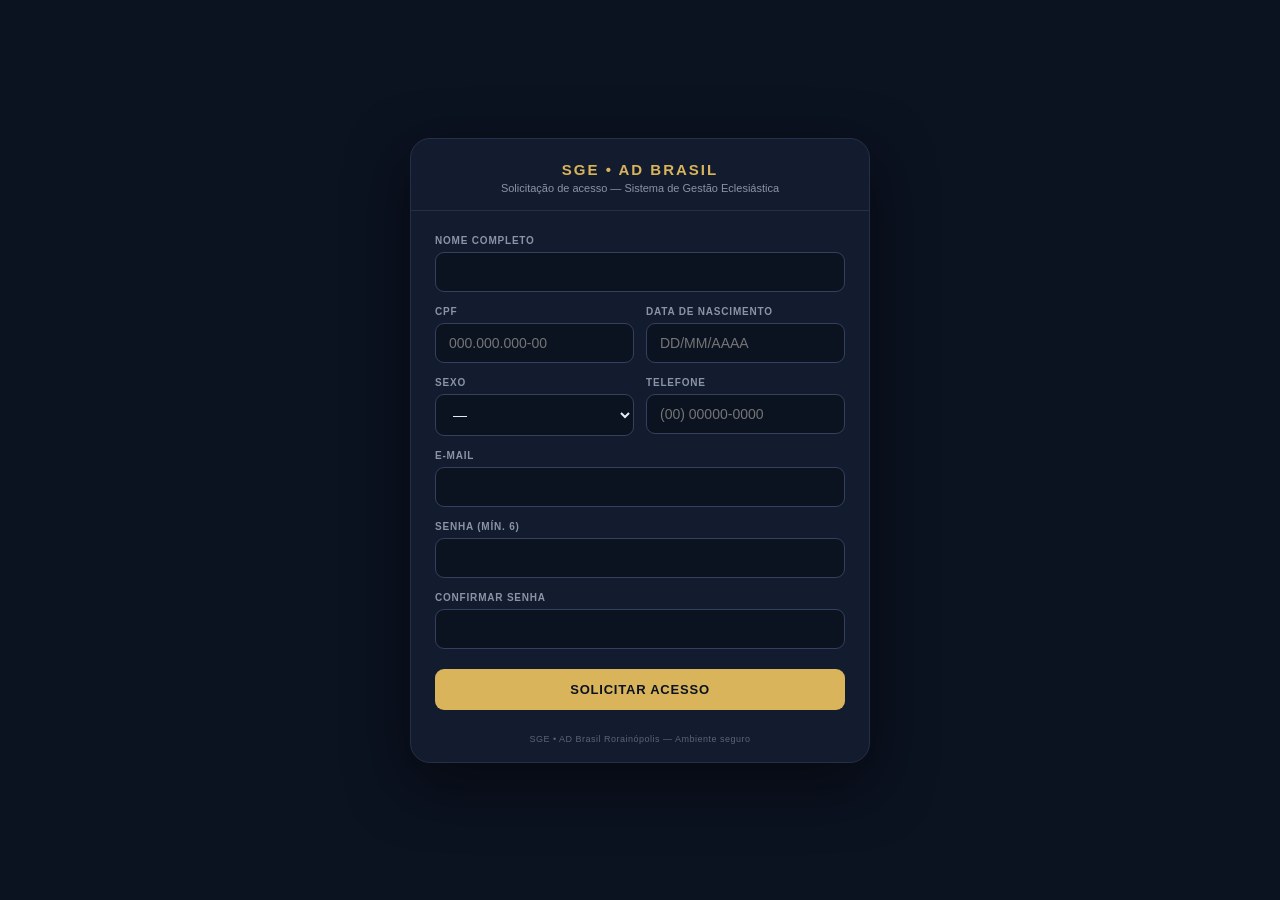
==== sge/cadastro.html @ bb881dd8 "feat: pagina publica de cadastro com confirmacao por codigo de 6 digitos Formulario externo -> sge-a" ====
<!DOCTYPE html>
<html lang="pt-BR">
<head>
<meta charset="UTF-8">
<meta name="viewport" content="width=device-width, initial-scale=1.0">
<title>Cadastro de Acesso — SGE AD Brasil</title>
<style>
    * { margin: 0; padding: 0; box-sizing: border-box; }
    body { font-family: 'Segoe UI', Arial, sans-serif; background: #0b1220; color: #e8ecf3; min-height: 100vh; display: flex; align-items: center; justify-content: center; padding: 20px; }
    .card { width: 100%; max-width: 460px; background: #131c2e; border: 1px solid #243048; border-radius: 20px; overflow: hidden; box-shadow: 0 20px 60px rgba(0,0,0,.5); }
    .topo { padding: 22px 24px 16px; border-bottom: 1px solid #243048; text-align: center; }
    .topo h1 { font-size: 15px; letter-spacing: 2px; color: #d9b45b; font-weight: 700; }
    .topo p { font-size: 11px; color: #8a94a8; margin-top: 4px; }
    .corpo { padding: 24px; }
    .campo { margin-bottom: 14px; }
    .campo label { display: block; font-size: 10px; font-weight: 700; text-transform: uppercase; letter-spacing: .8px; color: #8a94a8; margin-bottom: 6px; }
    .campo input, .campo select { width: 100%; padding: 11px 13px; font-size: 14px; color: #e8ecf3; background: #0b1220; border: 1px solid #33415e; border-radius: 9px; outline: none; }
    .campo input:focus, .campo select:focus { border-color: #d9b45b; }
    .dupla { display: grid; grid-template-columns: 1fr 1fr; gap: 12px; }
    .btn { width: 100%; padding: 13px; font-size: 13px; font-weight: 800; letter-spacing: .06em; text-transform: uppercase; color: #0b1220; background: #d9b45b; border: none; border-radius: 9px; cursor: pointer; margin-top: 6px; }
    .btn:hover { background: #c9a34a; }
    .btn:disabled { opacity: .55; cursor: default; }
    .btn-sec { background: transparent; color: #8a94a8; border: 1px solid #33415e; font-weight: 600; text-transform: none; letter-spacing: 0; font-size: 12px; padding: 10px; }
    .erro { background: rgba(239,68,68,.12); border: 1px solid rgba(239,68,68,.4); color: #f3a5a0; border-radius: 9px; padding: 11px 13px; font-size: 12px; margin-bottom: 14px; }
    .ok { background: rgba(16,185,129,.12); border: 1px solid rgba(16,185,129,.4); color: #7fe3c1; border-radius: 9px; padding: 11px 13px; font-size: 12px; margin-bottom: 14px; }
    .codigo-box { text-align: center; }
    .codigo-box input { text-align: center; font-size: 30px; font-weight: 800; letter-spacing: 14px; padding: 14px 10px 14px 22px; font-family: Consolas, monospace; }
    .fim { text-align: center; padding: 10px 6px; }
    .fim .selo { margin: 6px auto 16px; width: 80px; height: 80px; border-radius: 50%; background: rgba(16,185,129,.15); border: 2px solid #10b981; color: #10b981; display: flex; align-items: center; justify-content: center; font-size: 36px; }
    .fim h2 { font-size: 17px; color: #10b981; letter-spacing: 1px; margin-bottom: 10px; }
    .fim p { font-size: 13px; color: #8a94a8; line-height: 1.6; }
    .passos { text-align: left; margin: 16px auto 0; max-width: 300px; }
    .passos div { display: flex; gap: 10px; margin-bottom: 10px; font-size: 12px; color: #8a94a8; }
    .passos b { color: #d9b45b; min-width: 18px; }
    .rodape { text-align: center; font-size: 9px; color: #5a6478; padding: 0 24px 18px; letter-spacing: .5px; }
    .hidden { display: none; }
    .link-reenvio { text-align: center; margin-top: 12px; font-size: 11px; color: #8a94a8; }
    .link-reenvio a { color: #d9b45b; cursor: pointer; text-decoration: none; }
</style>
</head>
<body>
<div class="card">
    <div class="topo">
        <h1>SGE • AD BRASIL</h1>
        <p>Solicitação de acesso — Sistema de Gestão Eclesiástica</p>
    </div>

    <!-- ETAPA 1: formulário -->
    <div class="corpo" id="etapa-form">
        <div id="msg-form"></div>
        <form id="form-cadastro" autocomplete="off">
            <div class="campo"><label>Nome completo</label><input id="f-nome" required maxlength="120"></div>
            <div class="dupla">
                <div class="campo"><label>CPF</label><input id="f-cpf" required inputmode="numeric" maxlength="14" placeholder="000.000.000-00"></div>
                <div class="campo"><label>Data de nascimento</label><input id="f-nasc" required inputmode="numeric" maxlength="10" placeholder="DD/MM/AAAA"></div>
            </div>
            <div class="dupla">
                <div class="campo"><label>Sexo</label><select id="f-sexo"><option value="">—</option><option>Masculino</option><option>Feminino</option></select></div>
                <div class="campo"><label>Telefone</label><input id="f-tel" inputmode="tel" maxlength="15" placeholder="(00) 00000-0000"></div>
            </div>
            <div class="campo"><label>E-mail</label><input id="f-email" type="email" required maxlength="120"></div>
            <div class="campo"><label>Senha (mín. 6)</label><input id="f-senha" type="password" required minlength="6" autocomplete="new-password"></div>
            <div class="campo"><label>Confirmar senha</label><input id="f-senha2" type="password" required minlength="6" autocomplete="new-password"></div>
            <button class="btn" id="btn-enviar" type="submit">Solicitar acesso</button>
        </form>
    </div>

    <!-- ETAPA 2: código de 6 dígitos -->
    <div class="corpo hidden" id="etapa-codigo">
        <div id="msg-codigo"></div>
        <p style="font-size:13px;color:#8a94a8;line-height:1.6;margin-bottom:16px">
            Enviamos um código de confirmação para <b id="cod-email" style="color:#e8ecf3"></b>.
            Digite-o abaixo — ele vale por 30 minutos.
        </p>
        <div class="campo codigo-box"><input id="f-codigo" inputmode="numeric" maxlength="6" placeholder="——————" autocomplete="one-time-code"></div>
        <button class="btn" id="btn-confirmar">Confirmar código</button>
        <div class="link-reenvio">Não recebeu? <a id="lnk-reenviar">Reenviar código</a></div>
    </div>

    <!-- ETAPA 3: aguardando aprovação -->
    <div class="corpo hidden" id="etapa-fim">
        <div class="fim">
            <div class="selo">✓</div>
            <h2>AGUARDANDO APROVAÇÃO</h2>
            <p>Seu e-mail foi confirmado e o cadastro seguiu para análise da administração.</p>
            <div class="passos">
                <div><b>1</b><span>A administração analisará seus dados.</span></div>
                <div><b>2</b><span>Você receberá por e-mail a decisão e o perfil concedido.</span></div>
                <div><b>3</b><span>O acesso ao SGE será liberado somente após a aprovação.</span></div>
            </div>
        </div>
    </div>

    <div class="rodape">SGE • AD Brasil Rorainópolis — Ambiente seguro</div>
</div>

<script>
const API = 'https://ptegydkazodwbmjnfwnp.supabase.co/functions/v1/sge-api';
const $ = id => document.getElementById(id);
let cpfCadastro = '';

function mascaraCPF(el){ el.addEventListener('input', () => {
    let v = el.value.replace(/\D/g,'').slice(0,11);
    if (v.length > 9) v = v.replace(/(\d{3})(\d{3})(\d{3})(\d{1,2})/, '$1.$2.$3-$4');
    else if (v.length > 6) v = v.replace(/(\d{3})(\d{3})(\d{1,3})/, '$1.$2.$3');
    else if (v.length > 3) v = v.replace(/(\d{3})(\d{1,3})/, '$1.$2');
    el.value = v;
});}
function mascaraData(el){ el.addEventListener('input', () => {
    let v = el.value.replace(/\D/g,'').slice(0,8);
    if (v.length > 4) v = v.replace(/(\d{2})(\d{2})(\d{1,4})/, '$1/$2/$3');
    else if (v.length > 2) v = v.replace(/(\d{2})(\d{1,2})/, '$1/$2');
    el.value = v;
});}
function mascaraTel(el){ el.addEventListener('input', () => {
    let v = el.value.replace(/\D/g,'').slice(0,11);
    if (v.length > 6) v = v.replace(/(\d{2})(\d{4,5})(\d{0,4})/, '($1) $2-$3');
    else if (v.length > 2) v = v.replace(/(\d{2})(\d{0,5})/, '($1) $2');
    el.value = v;
});}
mascaraCPF($('f-cpf')); mascaraData($('f-nasc')); mascaraTel($('f-tel'));
$('f-codigo').addEventListener('input', () => { $('f-codigo').value = $('f-codigo').value.replace(/\D/g,'').slice(0,6); });

function msg(id, texto, tipo){
    const el = $(id);
    el.innerHTML = texto ? `<div class="${tipo}">${texto}</div>` : '';
}
async function chamar(action, dados){
    const resp = await fetch(API, {
        method: 'POST',
        headers: { 'Content-Type': 'application/json' },
        body: JSON.stringify({ action, ...dados }),
    });
    let j = {};
    try { j = await resp.json(); } catch(e) {}
    return { status: resp.status, ...j };
}

$('form-cadastro').addEventListener('submit', async ev => {
    ev.preventDefault();
    msg('msg-form','');
    const nome = $('f-nome').value.trim(), cpf = $('f-cpf').value.trim(),
          nasc = $('f-nasc').value.trim(), email = $('f-email').value.trim(),
          senha = $('f-senha').value, senha2 = $('f-senha2').value;
    if (senha !== senha2) { msg('msg-form','As senhas digitadas não são iguais.','erro'); return; }
    const btn = $('btn-enviar'); btn.disabled = true; btn.textContent = 'Enviando…';
    try {
        const r = await chamar('cadastro_externo', {
            nome, cpf, data_nascimento: nasc, email,
            telefone: $('f-tel').value.trim(), sexo: $('f-sexo').value, senha,
        });
        if (r.ok) {
            cpfCadastro = cpf;
            $('cod-email').textContent = email;
            msg('msg-codigo', r.mensagem, r.email_enviado ? 'ok' : 'erro');
            $('etapa-form').classList.add('hidden');
            $('etapa-codigo').classList.remove('hidden');
            $('f-codigo').focus();
        } else {
            msg('msg-form', r.erro || 'Não foi possível concluir o cadastro.', 'erro');
        }
    } catch(e) {
        msg('msg-form','Falha de conexão. Verifique sua internet e tente novamente.','erro');
    }
    btn.disabled = false; btn.textContent = 'Solicitar acesso';
});

$('btn-confirmar').addEventListener('click', async () => {
    msg('msg-codigo','');
    const codigo = $('f-codigo').value.replace(/\D/g,'');
    if (codigo.length !== 6) { msg('msg-codigo','Digite os 6 dígitos do código.','erro'); return; }
    const btn = $('btn-confirmar'); btn.disabled = true; btn.textContent = 'Confirmando…';
    try {
        const r = await chamar('confirmar_codigo_cadastro', { cpf: cpfCadastro, codigo });
        if (r.ok) {
            $('etapa-codigo').classList.add('hidden');
            $('etapa-fim').classList.remove('hidden');
        } else {
            msg('msg-codigo', r.erro || 'Código inválido.', 'erro');
        }
    } catch(e) {
        msg('msg-codigo','Falha de conexão. Tente novamente.','erro');
    }
    btn.disabled = false; btn.textContent = 'Confirmar código';
});

$('lnk-reenviar').addEventListener('click', async () => {
    if (!cpfCadastro) return;
    msg('msg-codigo','Enviando novo código…','ok');
    try {
        const r = await chamar('reenviar_codigo_cadastro', { cpf: cpfCadastro });
        msg('msg-codigo', r.mensagem || r.erro || '', r.ok ? 'ok' : 'erro');
    } catch(e) {
        msg('msg-codigo','Falha de conexão. Tente novamente.','erro');
    }
});
</script>
</body>
</html>
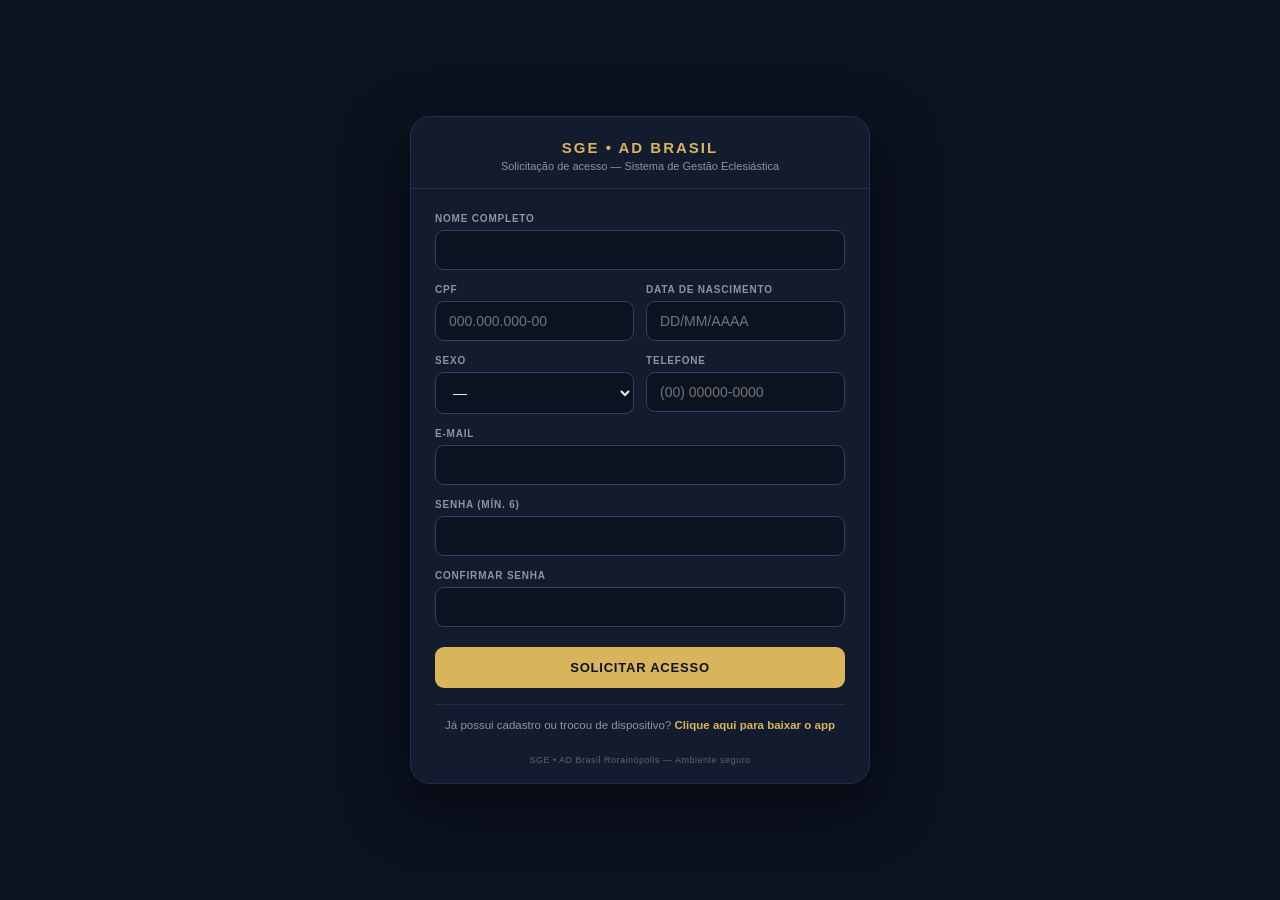
==== commit 5e7fc86e: "Cadastro externo: tela de espera com deteccao de dispositivo + acesso por CPF para reinstalacao" ====
--- a/sge/cadastro.html
+++ b/sge/cadastro.html
@@ -36,6 +36,14 @@
     .hidden { display: none; }
     .link-reenvio { text-align: center; margin-top: 12px; font-size: 11px; color: #8a94a8; }
     .link-reenvio a { color: #d9b45b; cursor: pointer; text-decoration: none; }
+    .link-acesso { text-align: center; margin-top: 16px; padding-top: 14px; border-top: 1px solid #243048; font-size: 11.5px; color: #8a94a8; }
+    .link-acesso a { color: #d9b45b; cursor: pointer; text-decoration: none; font-weight: 600; }
+    .dl-box { background: rgba(217,180,91,.08); border: 1px solid rgba(217,180,91,.35); border-radius: 10px; padding: 14px; margin-top: 16px; font-size: 12px; color: #c7cfdd; line-height: 1.6; }
+    .dl-box b { color: #d9b45b; }
+    .dl-box .btn { margin-top: 10px; }
+    .passos-pwa { text-align: left; margin-top: 10px; }
+    .passos-pwa div { display: flex; gap: 8px; margin-bottom: 6px; font-size: 11.5px; color: #8a94a8; }
+    .passos-pwa b { color: #d9b45b; }
 </style>
 </head>
 <body>
@@ -43,6 +51,7 @@
     <div class="topo">
         <h1>SGE • AD BRASIL</h1>
         <p>Solicitação de acesso — Sistema de Gestão Eclesiástica</p>
+        <p id="convite-origem" class="hidden" style="margin-top:8px;font-size:10.5px;color:#d9b45b;font-weight:700;letter-spacing:.6px;text-transform:uppercase"></p>
     </div>
 
     <!-- ETAPA 1: formulário -->
@@ -63,6 +72,17 @@
             <div class="campo"><label>Confirmar senha</label><input id="f-senha2" type="password" required minlength="6" autocomplete="new-password"></div>
             <button class="btn" id="btn-enviar" type="submit">Solicitar acesso</button>
         </form>
+        <div class="link-acesso">Já possui cadastro ou trocou de dispositivo? <a id="lnk-acesso">Clique aqui para baixar o app</a></div>
+    </div>
+
+    <!-- ETAPA 1b: acesso por CPF + senha (reinstalação / troca de aparelho) -->
+    <div class="corpo hidden" id="etapa-acesso">
+        <div id="msg-acesso"></div>
+        <div class="campo"><label>CPF</label><input id="a-cpf" inputmode="numeric" maxlength="14" placeholder="000.000.000-00"></div>
+        <div class="campo"><label>Senha</label><input id="a-senha" type="password" autocomplete="current-password"></div>
+        <button class="btn" id="btn-acesso">Verificar e baixar</button>
+        <div class="link-reenvio"><a id="lnk-voltar">← Voltar ao cadastro</a></div>
+        <div id="dl-acesso"></div>
     </div>
 
     <!-- ETAPA 2: código de 6 dígitos -->
@@ -88,6 +108,7 @@
                 <div><b>2</b><span>Você receberá por e-mail a decisão e o perfil concedido.</span></div>
                 <div><b>3</b><span>O acesso ao SGE será liberado somente após a aprovação.</span></div>
             </div>
+            <div id="dl-fim"></div>
         </div>
     </div>
 
@@ -98,6 +119,76 @@
 const API = 'https://ptegydkazodwbmjnfwnp.supabase.co/functions/v1/sge-api';
 const $ = id => document.getElementById(id);
 let cpfCadastro = '';
+let senhaCadastro = '';
+let origemConvite = '';
+
+// Detecção de dispositivo para a tela de espera / download
+function ehCelular() {
+    return /Android|iPhone|iPad|iPod|Windows Phone|webOS|Mobile/i.test(navigator.userAgent)
+        || (navigator.maxTouchPoints > 1 && matchMedia('(pointer: coarse)').matches);
+}
+const URL_PWA = 'index.html';   // PWA do SGE (mesmo diretório no Pages)
+
+function blocoDownload(mostrarStatus) {
+    if (ehCelular()) {
+        return `<div class="dl-box">
+            <b>📱 Instalar no celular</b>
+            <div class="passos-pwa">
+                <div><b>1</b><span>Toque no botão abaixo para abrir o aplicativo.</span></div>
+                <div><b>2</b><span>No menu do navegador (⋮ ou compartilhar), escolha <b>"Adicionar à tela inicial"</b>.</span></div>
+                <div><b>3</b><span>O ícone do SGE aparecerá junto aos seus apps.</span></div>
+            </div>
+            <a href="${URL_PWA}" class="btn" style="display:block;text-align:center;text-decoration:none;color:#0b1220">Abrir o aplicativo SGE</a>
+        </div>`;
+    }
+    return `<div class="dl-box">
+        <b>💻 Versão para computador (Windows)</b>
+        <p style="margin-top:6px">Baixe o pacote do SGE e descompacte para usar no seu computador.</p>
+        <button class="btn" id="btn-dl-app">Baixar SGE para Windows</button>
+        ${mostrarStatus ? '<p style="margin-top:8px;font-size:10.5px;color:#8a94a8">O aplicativo já pode ser instalado — o acesso às funções será liberado após a aprovação.</p>' : ''}
+    </div>`;
+}
+
+function ligarBotaoDownload(getCredenciais) {
+    const btn = document.getElementById('btn-dl-app');
+    if (!btn) return;
+    btn.addEventListener('click', async () => {
+        const { cpf, senha } = getCredenciais();
+        btn.disabled = true; btn.textContent = 'Baixando…';
+        try {
+            const resp = await fetch(API, {
+                method: 'POST', headers: { 'Content-Type': 'application/json' },
+                body: JSON.stringify({ action: 'baixar_app', cpf, senha }),
+            });
+            if (!resp.ok) {
+                let j = {}; try { j = await resp.json(); } catch(e) {}
+                msg('msg-acesso', j.erro || 'Não foi possível baixar agora.', 'erro');
+                msg('msg-codigo', j.erro || 'Não foi possível baixar agora.', 'erro');
+            } else {
+                const blob = await resp.blob();
+                const dispo = resp.headers.get('Content-Disposition') || '';
+                const nome = (dispo.match(/filename="?([^";]+)"?/) || [])[1] || 'SGE-app.zip';
+                const a = document.createElement('a');
+                a.href = URL.createObjectURL(blob); a.download = nome; a.click();
+                URL.revokeObjectURL(a.href);
+            }
+        } catch(e) {
+            msg('msg-acesso','Falha de conexão ao baixar.','erro');
+        }
+        btn.disabled = false; btn.textContent = 'Baixar SGE para Windows';
+    });
+}
+
+// Link personalizado: cadastro.html?c=mucak → mostra a congregação/origem no topo
+(function(){
+    const c = new URLSearchParams(location.search).get('c');
+    if (!c) return;
+    origemConvite = decodeURIComponent(c.replace(/\+/g,' ')).trim().slice(0, 60);
+    if (!origemConvite) return;
+    const el = $('convite-origem');
+    el.textContent = 'Convite — ' + origemConvite;
+    el.classList.remove('hidden');
+})();
 
 function mascaraCPF(el){ el.addEventListener('input', () => {
     let v = el.value.replace(/\D/g,'').slice(0,11);
@@ -148,9 +239,11 @@
         const r = await chamar('cadastro_externo', {
             nome, cpf, data_nascimento: nasc, email,
             telefone: $('f-tel').value.trim(), sexo: $('f-sexo').value, senha,
+            origem: origemConvite,
         });
         if (r.ok) {
             cpfCadastro = cpf;
+            senhaCadastro = senha;
             $('cod-email').textContent = email;
             msg('msg-codigo', r.mensagem, r.email_enviado ? 'ok' : 'erro');
             $('etapa-form').classList.add('hidden');
@@ -175,6 +268,8 @@
         if (r.ok) {
             $('etapa-codigo').classList.add('hidden');
             $('etapa-fim').classList.remove('hidden');
+            $('dl-fim').innerHTML = blocoDownload(true);
+            ligarBotaoDownload(() => ({ cpf: cpfCadastro, senha: senhaCadastro }));
         } else {
             msg('msg-codigo', r.erro || 'Código inválido.', 'erro');
         }
@@ -194,6 +289,43 @@
         msg('msg-codigo','Falha de conexão. Tente novamente.','erro');
     }
 });
+
+// --- Acesso por CPF + senha: reinstalação / troca de dispositivo ---
+mascaraCPF($('a-cpf'));
+$('lnk-acesso').addEventListener('click', () => {
+    $('etapa-form').classList.add('hidden');
+    $('etapa-acesso').classList.remove('hidden');
+    $('a-cpf').focus();
+});
+$('lnk-voltar').addEventListener('click', () => {
+    $('etapa-acesso').classList.add('hidden');
+    $('etapa-form').classList.remove('hidden');
+});
+
+$('btn-acesso').addEventListener('click', async () => {
+    msg('msg-acesso','');
+    $('dl-acesso').innerHTML = '';
+    const cpf = $('a-cpf').value.trim(), senha = $('a-senha').value;
+    if (!cpf || !senha) { msg('msg-acesso','Informe CPF e senha.','erro'); return; }
+    const btn = $('btn-acesso'); btn.disabled = true; btn.textContent = 'Verificando…';
+    try {
+        const r = await chamar('consultar_acesso_cpf', { cpf, senha });
+        if (r.ok) {
+            const pendente = !r.aprovado;
+            msg('msg-acesso', pendente
+                ? `Olá, <b>${r.nome}</b>! Seu cadastro ainda <b>aguarda aprovação do administrador</b> — mas você já pode instalar o aplicativo abaixo.`
+                : `Olá, <b>${r.nome}</b>! Cadastro aprovado — baixe o aplicativo abaixo.`,
+                'ok');
+            $('dl-acesso').innerHTML = blocoDownload(pendente);
+            ligarBotaoDownload(() => ({ cpf, senha }));
+        } else {
+            msg('msg-acesso', r.erro || 'CPF ou senha inválidos.', 'erro');
+        }
+    } catch(e) {
+        msg('msg-acesso','Falha de conexão. Tente novamente.','erro');
+    }
+    btn.disabled = false; btn.textContent = 'Verificar e baixar';
+});
 </script>
 </body>
 </html>
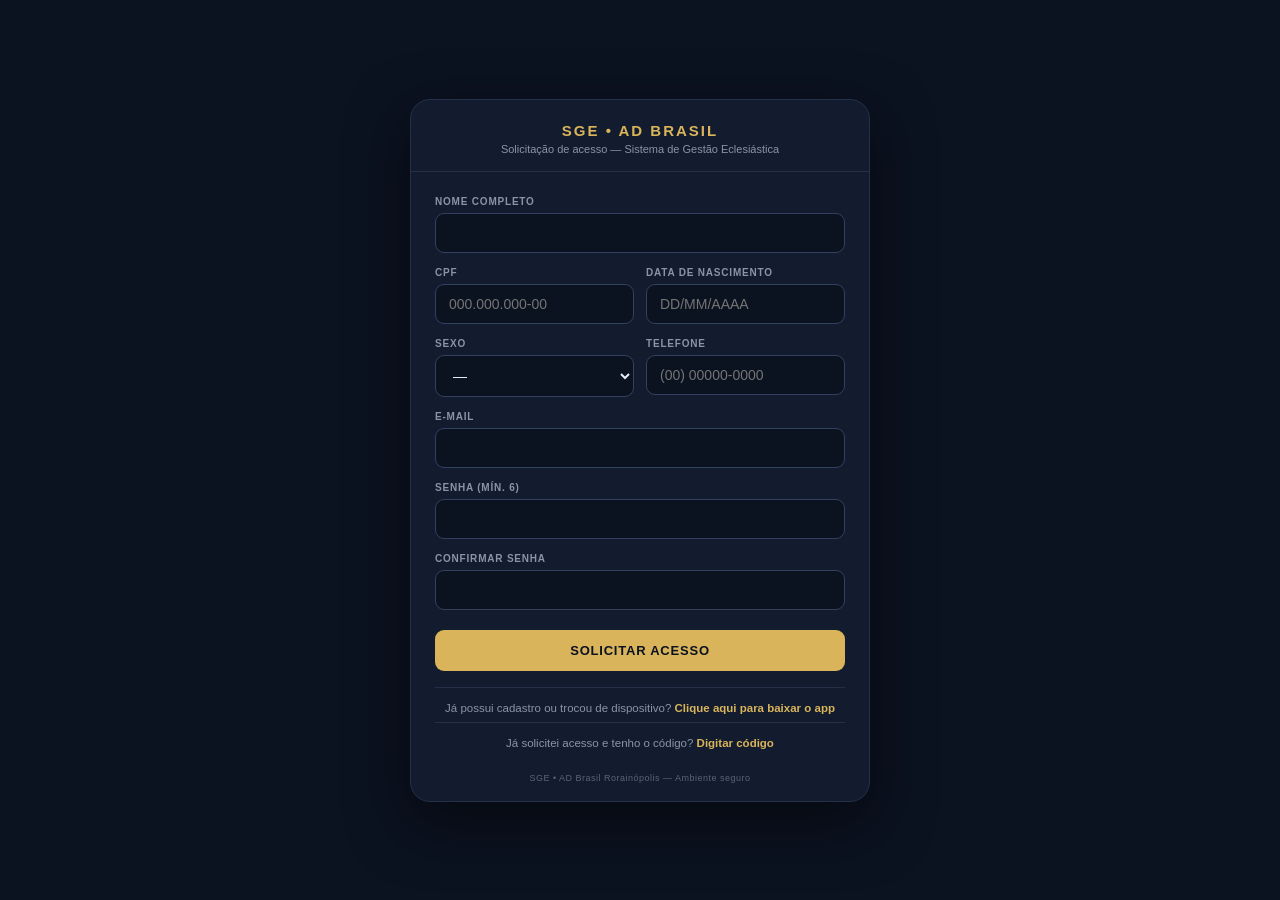
==== commit 7856a764: "feat(cadastro): recuperar etapa do codigo apos reload/expiracao" ====
--- a/sge/cadastro.html
+++ b/sge/cadastro.html
@@ -73,6 +73,7 @@
             <button class="btn" id="btn-enviar" type="submit">Solicitar acesso</button>
         </form>
         <div class="link-acesso">Já possui cadastro ou trocou de dispositivo? <a id="lnk-acesso">Clique aqui para baixar o app</a></div>
+        <div class="link-acesso" style="margin-top:8px">Já solicitei acesso e tenho o código? <a id="lnk-tenho-codigo">Digitar código</a></div>
     </div>
 
     <!-- ETAPA 1b: acesso por CPF + senha (reinstalação / troca de aparelho) -->
@@ -88,6 +89,7 @@
     <!-- ETAPA 2: código de 6 dígitos -->
     <div class="corpo hidden" id="etapa-codigo">
         <div id="msg-codigo"></div>
+        <div class="campo hidden" id="campo-cod-cpf"><label>Seu CPF</label><input id="f-cod-cpf" inputmode="numeric" maxlength="14" placeholder="000.000.000-00"></div>
         <p style="font-size:13px;color:#8a94a8;line-height:1.6;margin-bottom:16px">
             Enviamos um código de confirmação para <b id="cod-email" style="color:#e8ecf3"></b>.
             Digite-o abaixo — ele vale por 30 minutos.
@@ -154,6 +156,7 @@
     if (!btn) return;
     btn.addEventListener('click', async () => {
         const { cpf, senha } = getCredenciais();
+        if (!cpf || !senha) return;
         btn.disabled = true; btn.textContent = 'Baixando…';
         try {
             const resp = await fetch(API, {
@@ -210,7 +213,23 @@
     el.value = v;
 });}
 mascaraCPF($('f-cpf')); mascaraData($('f-nasc')); mascaraTel($('f-tel'));
+mascaraCPF($('f-cod-cpf'));
 $('f-codigo').addEventListener('input', () => { $('f-codigo').value = $('f-codigo').value.replace(/\D/g,'').slice(0,6); });
+
+// CPF usado na etapa do código: o da sessão atual ou o digitado manualmente
+// (quando a página foi recarregada e o usuário voltou pelo link "Digitar código").
+function cpfDoCodigo(){ return cpfCadastro || $('f-cod-cpf').value.trim(); }
+function irParaCodigo(emailExibicao, mensagem, mostrarCpf){
+    cpfCadastro = '';
+    senhaCadastro = '';
+    $('cod-email').textContent = emailExibicao;
+    $('campo-cod-cpf').classList.toggle('hidden', !mostrarCpf);
+    $('etapa-form').classList.add('hidden');
+    $('etapa-acesso').classList.add('hidden');
+    $('etapa-codigo').classList.remove('hidden');
+    msg('msg-codigo', mensagem || '', 'ok');
+    (mostrarCpf ? $('f-cod-cpf') : $('f-codigo')).focus();
+}
 
 function msg(id, texto, tipo){
     const el = $(id);
@@ -244,10 +263,22 @@
         if (r.ok) {
             cpfCadastro = cpf;
             senhaCadastro = senha;
-            $('cod-email').textContent = email;
+            $('cod-email').textContent = r.email_mascarado || email;
+            $('campo-cod-cpf').classList.add('hidden');
             msg('msg-codigo', r.mensagem, r.email_enviado ? 'ok' : 'erro');
             $('etapa-form').classList.add('hidden');
             $('etapa-codigo').classList.remove('hidden');
+            $('f-codigo').focus();
+        } else if (r.pendente) {
+            // Cadastro já existe e aguarda o código (ex.: página recarregada ou
+            // e-mail corrigido pelo admin). Pula direto para a etapa do código.
+            cpfCadastro = cpf;
+            senhaCadastro = senha;
+            $('cod-email').textContent = r.email_mascarado || 'o e-mail cadastrado';
+            $('campo-cod-cpf').classList.add('hidden');
+            $('etapa-form').classList.add('hidden');
+            $('etapa-codigo').classList.remove('hidden');
+            msg('msg-codigo', 'Este CPF já tem um cadastro aguardando confirmação. Digite o código recebido ou toque em Reenviar.', 'ok');
             $('f-codigo').focus();
         } else {
             msg('msg-form', r.erro || 'Não foi possível concluir o cadastro.', 'erro');
@@ -264,12 +295,26 @@
     if (codigo.length !== 6) { msg('msg-codigo','Digite os 6 dígitos do código.','erro'); return; }
     const btn = $('btn-confirmar'); btn.disabled = true; btn.textContent = 'Confirmando…';
     try {
-        const r = await chamar('confirmar_codigo_cadastro', { cpf: cpfCadastro, codigo });
+        const cpf = cpfDoCodigo();
+        if (!cpf) { msg('msg-codigo','Informe seu CPF.','erro'); return; }
+        const r = await chamar('confirmar_codigo_cadastro', { cpf, codigo });
         if (r.ok) {
+            cpfCadastro = cpf;
             $('etapa-codigo').classList.add('hidden');
             $('etapa-fim').classList.remove('hidden');
             $('dl-fim').innerHTML = blocoDownload(true);
-            ligarBotaoDownload(() => ({ cpf: cpfCadastro, senha: senhaCadastro }));
+            ligarBotaoDownload(() => {
+                if (!senhaCadastro) {
+                    // Retomada por CPF: a senha não está na sessão — manda para a
+                    // etapa de acesso com o CPF preenchido.
+                    $('etapa-fim').classList.add('hidden');
+                    $('etapa-acesso').classList.remove('hidden');
+                    $('a-cpf').value = cpfCadastro;
+                    $('a-senha').focus();
+                    return { cpf: '', senha: '' };
+                }
+                return { cpf: cpfCadastro, senha: senhaCadastro };
+            });
         } else {
             msg('msg-codigo', r.erro || 'Código inválido.', 'erro');
         }
@@ -280,14 +325,21 @@
 });
 
 $('lnk-reenviar').addEventListener('click', async () => {
-    if (!cpfCadastro) return;
+    const cpf = cpfDoCodigo();
+    if (!cpf) { msg('msg-codigo','Informe seu CPF para reenviar o código.','erro'); $('f-cod-cpf').focus(); return; }
     msg('msg-codigo','Enviando novo código…','ok');
     try {
-        const r = await chamar('reenviar_codigo_cadastro', { cpf: cpfCadastro });
+        const r = await chamar('reenviar_codigo_cadastro', { cpf });
         msg('msg-codigo', r.mensagem || r.erro || '', r.ok ? 'ok' : 'erro');
     } catch(e) {
         msg('msg-codigo','Falha de conexão. Tente novamente.','erro');
     }
+});
+
+// Recuperação: "já solicitei e tenho o código" — entra direto na etapa do
+// código pedindo o CPF (cobre página recarregada/expirada).
+$('lnk-tenho-codigo').addEventListener('click', () => {
+    irParaCodigo('o e-mail do seu cadastro', 'Informe seu CPF e o código de 6 dígitos recebido por e-mail.', true);
 });
 
 // --- Acesso por CPF + senha: reinstalação / troca de dispositivo ---
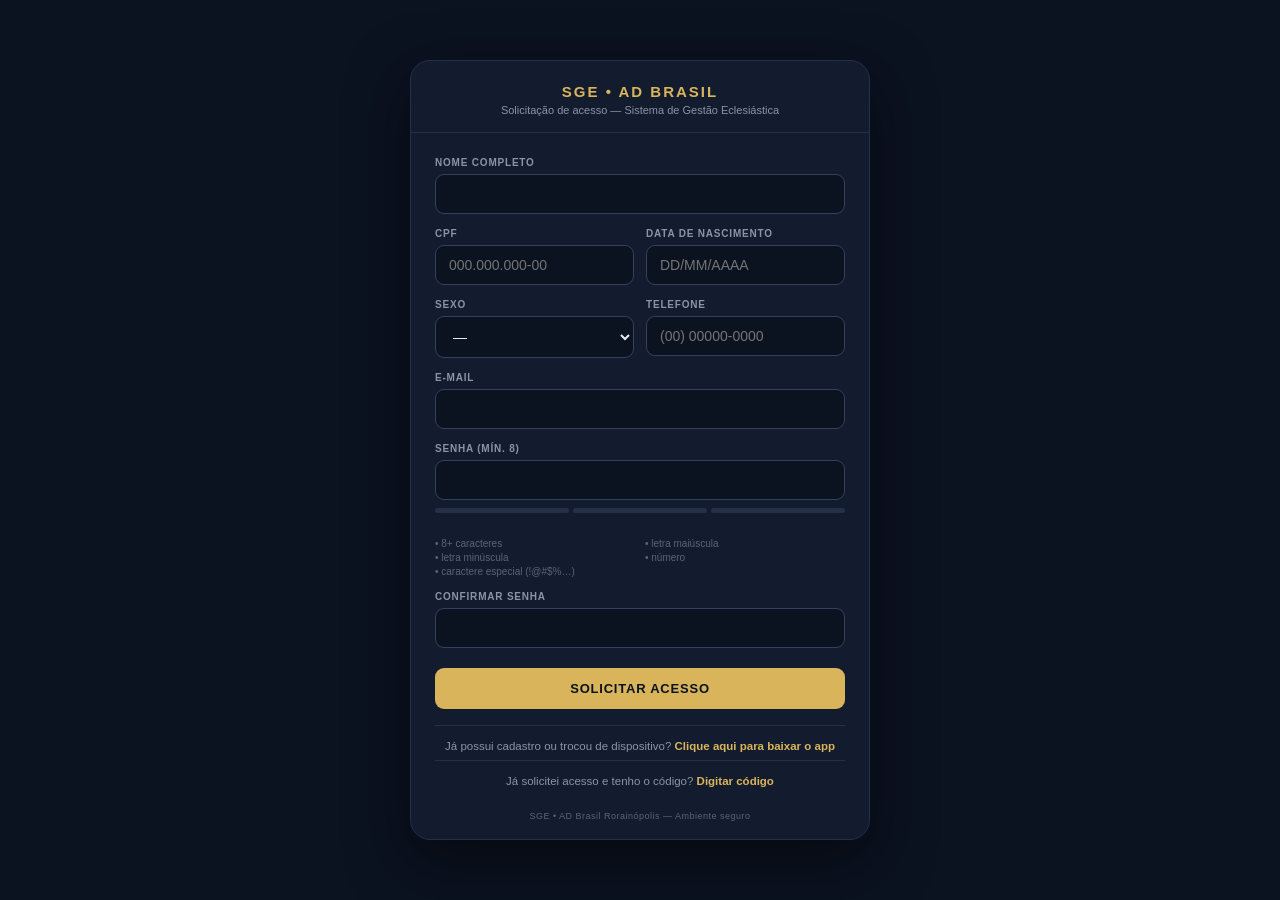
==== commit f22f562e: "mobile v1.116: política de senha forte + medidor no cadastro - cadastro.html: barra de força (Fraca/" ====
--- a/sge/cadastro.html
+++ b/sge/cadastro.html
@@ -44,6 +44,19 @@
     .passos-pwa { text-align: left; margin-top: 10px; }
     .passos-pwa div { display: flex; gap: 8px; margin-bottom: 6px; font-size: 11.5px; color: #8a94a8; }
     .passos-pwa b { color: #d9b45b; }
+    /* Medidor de força da senha */
+    .forca-barra { display: flex; gap: 4px; margin-top: 8px; }
+    .forca-seg { flex: 1; height: 5px; border-radius: 3px; background: #243048; transition: background .25s; }
+    .forca-seg.f1 { background: #ef4444; }
+    .forca-seg.f2 { background: #f59e0b; }
+    .forca-seg.f3 { background: #10b981; }
+    .forca-txt { font-size: 10px; font-weight: 700; letter-spacing: .5px; margin-top: 5px; text-transform: uppercase; min-height: 12px; }
+    .forca-txt.fraca { color: #ef4444; }
+    .forca-txt.moderada { color: #f59e0b; }
+    .forca-txt.forte { color: #10b981; }
+    .senha-regras { margin-top: 8px; display: grid; grid-template-columns: 1fr 1fr; gap: 3px 10px; }
+    .senha-regras span { font-size: 10px; color: #5a6478; transition: color .2s; }
+    .senha-regras span.ok { color: #10b981; }
 </style>
 </head>
 <body>
@@ -68,8 +81,18 @@
                 <div class="campo"><label>Telefone</label><input id="f-tel" inputmode="tel" maxlength="15" placeholder="(00) 00000-0000"></div>
             </div>
             <div class="campo"><label>E-mail</label><input id="f-email" type="email" required maxlength="120"></div>
-            <div class="campo"><label>Senha (mín. 6)</label><input id="f-senha" type="password" required minlength="6" autocomplete="new-password"></div>
-            <div class="campo"><label>Confirmar senha</label><input id="f-senha2" type="password" required minlength="6" autocomplete="new-password"></div>
+            <div class="campo"><label>Senha (mín. 8)</label><input id="f-senha" type="password" required minlength="8" autocomplete="new-password">
+                <div class="forca-barra" id="forca-barra"><div class="forca-seg"></div><div class="forca-seg"></div><div class="forca-seg"></div></div>
+                <div class="forca-txt" id="forca-txt"></div>
+                <div class="senha-regras" id="senha-regras">
+                    <span data-r="tam8">• 8+ caracteres</span>
+                    <span data-r="maius">• letra maiúscula</span>
+                    <span data-r="minus">• letra minúscula</span>
+                    <span data-r="num">• número</span>
+                    <span data-r="esp">• caractere especial (!@#$%…)</span>
+                </div>
+            </div>
+            <div class="campo"><label>Confirmar senha</label><input id="f-senha2" type="password" required minlength="8" autocomplete="new-password"></div>
             <button class="btn" id="btn-enviar" type="submit">Solicitar acesso</button>
         </form>
         <div class="link-acesso">Já possui cadastro ou trocou de dispositivo? <a id="lnk-acesso">Clique aqui para baixar o app</a></div>
@@ -246,12 +269,51 @@
     return { status: resp.status, ...j };
 }
 
+// --- Força de senha: mínimo "moderada" para cadastrar ---
+// Regras: 8+ caracteres, maiúscula, minúscula, número e caractere especial.
+// 0 vazia · 1 fraca (bloqueia) · 2 moderada · 3 forte (12+ com tudo).
+function avaliarSenha(s) {
+    const c = {
+        tam8: s.length >= 8,
+        maius: /[A-Z]/.test(s),
+        minus: /[a-z]/.test(s),
+        num: /\d/.test(s),
+        esp: /[^A-Za-z0-9]/.test(s),
+    };
+    const minOk = c.tam8 && c.maius && c.minus && c.num && c.esp;
+    const nivel = !s ? 0 : (!minOk ? 1 : (s.length >= 12 ? 3 : 2));
+    return { nivel, c, minOk };
+}
+const SENHA_NIVEIS = ['', 'Fraca', 'Moderada', 'Forte'];
+const SENHA_CLASSES = ['', 'fraca', 'moderada', 'forte'];
+function atualizarForcaSenha() {
+    const s = $('f-senha').value;
+    const { nivel, c } = avaliarSenha(s);
+    document.querySelectorAll('#forca-barra .forca-seg').forEach((sg, i) => {
+        sg.className = 'forca-seg' + (i < nivel ? ' f' + nivel : '');
+    });
+    const txt = $('forca-txt');
+    txt.textContent = s ? `Força da senha: ${SENHA_NIVEIS[nivel]}` : '';
+    txt.className = 'forca-txt ' + (SENHA_CLASSES[nivel] || '');
+    document.querySelectorAll('#senha-regras span').forEach(sp => {
+        const ok = !!c[sp.dataset.r];
+        sp.classList.toggle('ok', ok);
+        sp.textContent = `${ok ? '✓' : '•'} ${sp.textContent.replace(/^[✓•] /, '')}`;
+    });
+}
+$('f-senha').addEventListener('input', atualizarForcaSenha);
+
 $('form-cadastro').addEventListener('submit', async ev => {
     ev.preventDefault();
     msg('msg-form','');
     const nome = $('f-nome').value.trim(), cpf = $('f-cpf').value.trim(),
           nasc = $('f-nasc').value.trim(), email = $('f-email').value.trim(),
           senha = $('f-senha').value, senha2 = $('f-senha2').value;
+    if (!avaliarSenha(senha).minOk) {
+        msg('msg-form','Senha fraca — não é permitida. Use 8+ caracteres com letra maiúscula, minúscula, número e caractere especial.','erro');
+        $('f-senha').focus();
+        return;
+    }
     if (senha !== senha2) { msg('msg-form','As senhas digitadas não são iguais.','erro'); return; }
     const btn = $('btn-enviar'); btn.disabled = true; btn.textContent = 'Enviando…';
     try {
